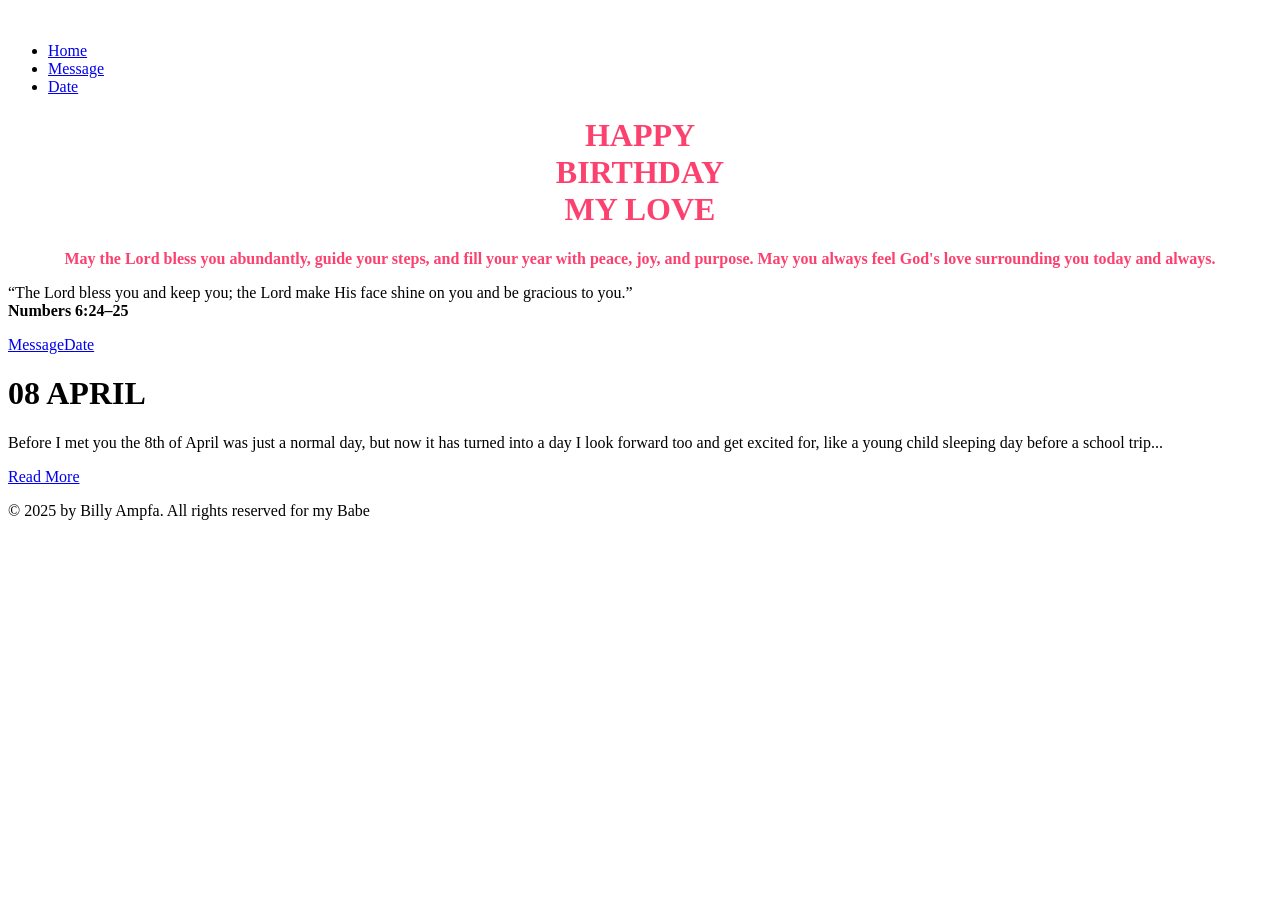
==== index.html @ ebf9ba05 "Initial website upload" ====
<!doctype html>
<!-- Website template by freewebsitetemplates.com -->
<html>
<head>
	<meta charset="UTF-8">
	<meta name="viewport" content="width=device-width, initial-scale=1.0">
	<title>Birthday Babe</title>
	<link rel="stylesheet" href="css/style.css" type="text/css">
	<link rel="stylesheet" type="text/css" href="css/mobile.css">
	<script src="js/mobile.js" type="text/javascript"></script>
</head>
<body>
	<div id="page">
		<div id="header">
			<div id="navigation">
				<span id="mobile-navigation">&nbsp;</span>
				<a href="index.html" class="logo"><img src="images/logo1.png" alt=""></a>
				<ul id="menu">
					<li class="selected">
						<a href="index.html">Home</a>
					</li>
					<li>
						<a href="about.html">Message</a>
					</li>
					 
					<li>
						<a href="blog.html">Date</a>
					</li>
				</ul>
			</div>
		</div>
		<div id="body" class="home">
			<div class="header">
				<div>
					<h1 style="color: #FC416F; text-align: center; font-family: cursive;">
					HAPPY<br>BIRTHDAY<br>MY LOVE
					</h1>
					<p style="color: #FC416F; text-align: center; font-family: cursive;"><b><b>May the Lord bless you abundantly</b>, guide your steps, and fill your year with peace, joy, and purpose. <b>May you always feel God's love</b> surrounding you today and always.</b></p>
					<p>“The Lord bless you and keep you; the Lord make His face shine on you and be gracious to you.”<br><strong>Numbers 6:24–25</strong></p>
					<span><a href="about.html" class="email">Message</a><a href="blog.html" class="signup">Date</a></span>
					
					<!-- <img src="images/runner1.png" alt=""> -->
					
				</div>
			</div>
			<div class="body">
				<div>
					<h1>08 APRIL</h1>
					<p>Before I met you the 8th of April was just a normal day, but now it has turned into a day I look forward too and get excited for, like a young child sleeping day before a school trip...</p>
					<a href="about.html" class="more">Read More</a>
				</div>
			</div>
		</div>
		<div id="footer">
			<div>
			<p>&copy; 2025 by Billy Ampfa. All rights reserved for my Babe</p>
			</div>
		</div>
	</div>
</body>
</html>
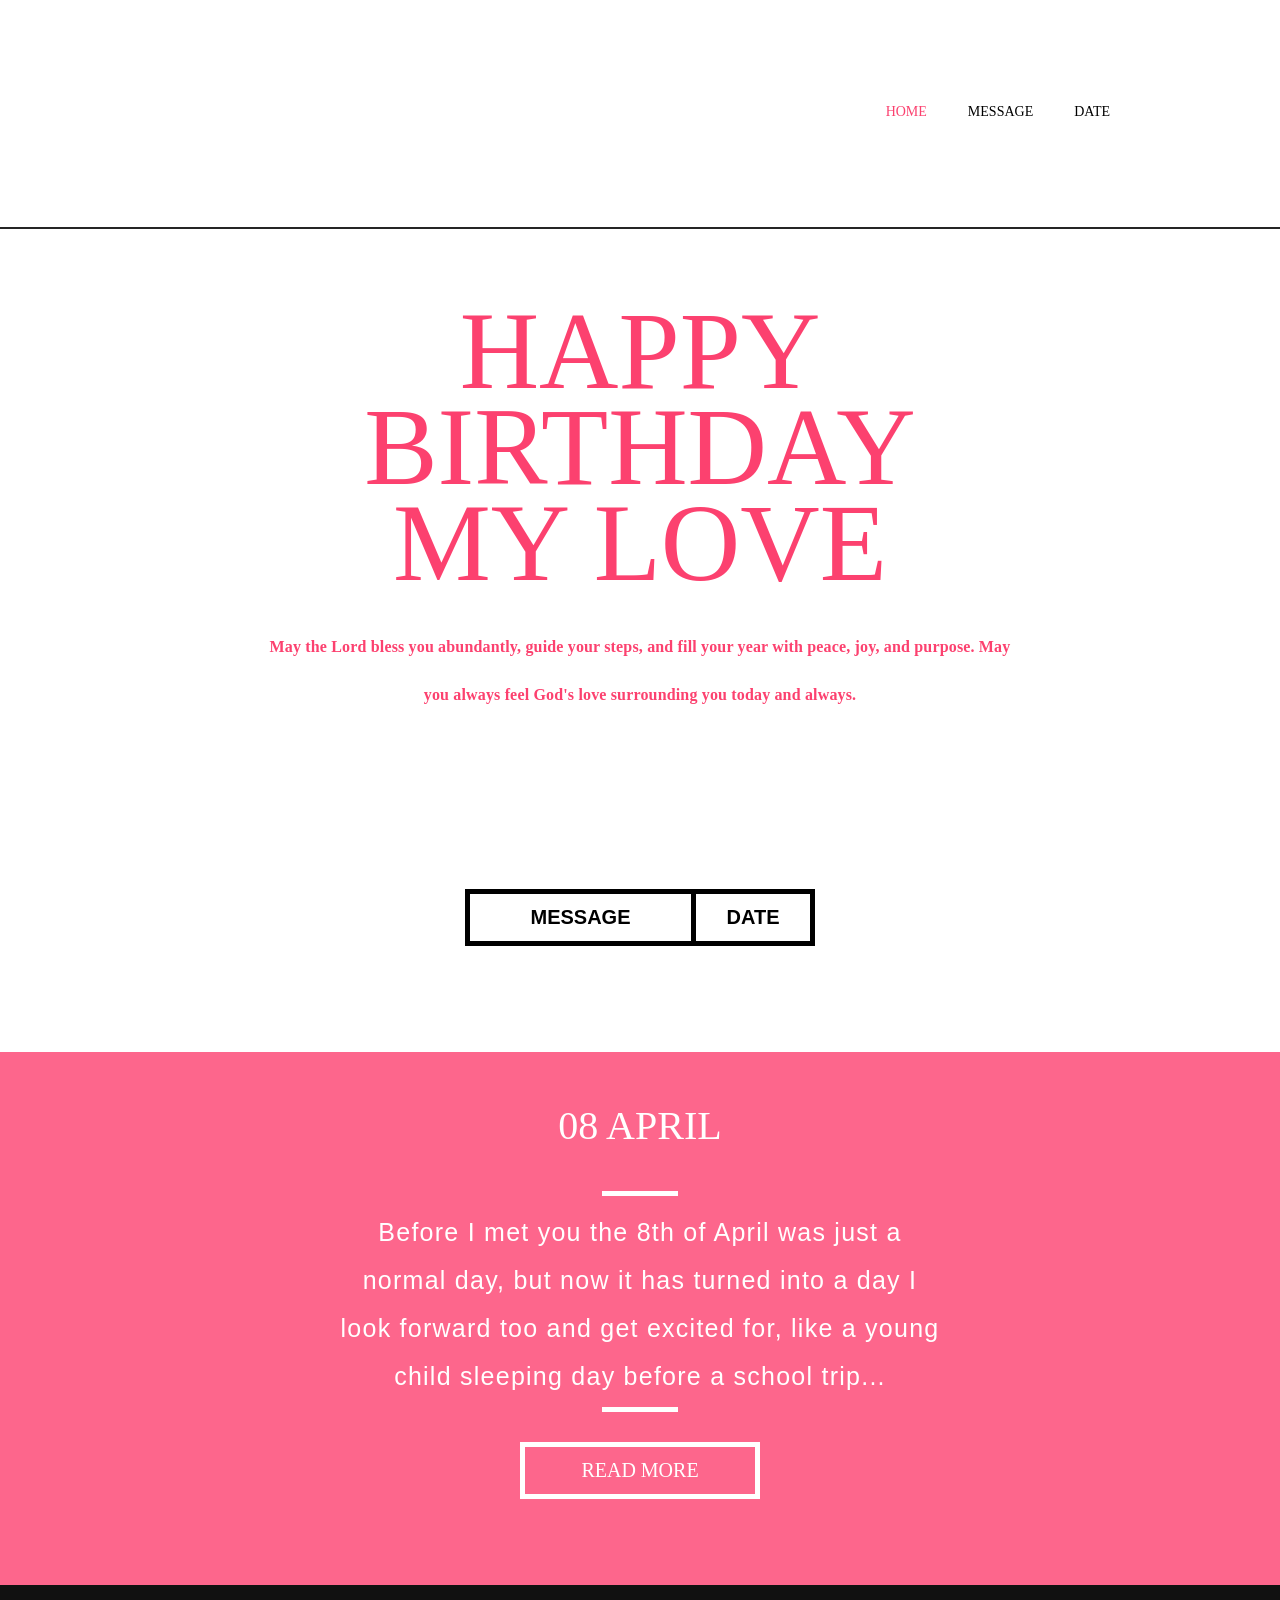
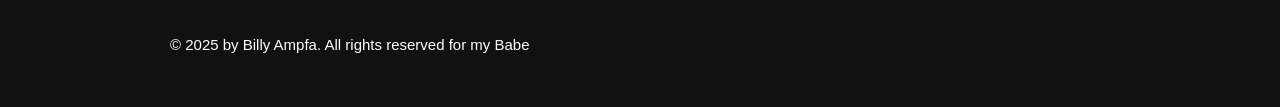
==== commit e46599e9: "Final Commit" ====
--- a/index.html
+++ b/index.html
@@ -5,16 +5,16 @@
 	<meta charset="UTF-8">
 	<meta name="viewport" content="width=device-width, initial-scale=1.0">
 	<title>Birthday Babe</title>
-	<link rel="stylesheet" href="css/style.css" type="text/css">
-	<link rel="stylesheet" type="text/css" href="css/mobile.css">
-	<script src="js/mobile.js" type="text/javascript"></script>
+	<link rel="stylesheet" href="style.css" type="text/css">
+	<link rel="stylesheet" type="text/css" href="mobile.css">
+	<script src="mobile.js" type="text/javascript"></script>
 </head>
 <body>
 	<div id="page">
 		<div id="header">
 			<div id="navigation">
 				<span id="mobile-navigation">&nbsp;</span>
-				<a href="index.html" class="logo"><img src="images/logo1.png" alt=""></a>
+				<a href="index.html" class="logo"><img src="logo1.png" alt=""></a>
 				<ul id="menu">
 					<li class="selected">
 						<a href="index.html">Home</a>
@@ -39,7 +39,7 @@
 					<p>“The Lord bless you and keep you; the Lord make His face shine on you and be gracious to you.”<br><strong>Numbers 6:24–25</strong></p>
 					<span><a href="about.html" class="email">Message</a><a href="blog.html" class="signup">Date</a></span>
 					
-					<!-- <img src="images/runner1.png" alt=""> -->
+					<!-- <img src="runner1.png" alt=""> -->
 					
 				</div>
 			</div>
--- a/style.css
+++ b/style.css
@@ -0,0 +1,729 @@
+/* Website template by freewebsitetemplates.com */
+body {
+	margin: 0;
+	padding: 0;
+	position: relative;
+	width: auto;
+}
+body #page {
+	margin: 0;
+	overflow: hidden;
+	padding: 0;
+	width: auto;
+}
+a {
+	text-decoration: none;
+	outline: none;
+}
+a:active {
+	background: none;
+}
+img {
+	border: none;
+}
+/*----------------------------------------header-styles---------------------------------------*/
+#header {
+	margin: 0;
+	padding: 0;
+	position: relative;
+	width: 100%;
+}
+#header div {
+	margin: 0 auto;
+    max-width: 940px;
+    min-height: 227px;
+    padding: 0 10px;
+}
+#header div a.logo {
+	display: block;
+    float: left;
+    height: 106px;
+    margin: 44px 0 0;
+    padding: 0;
+    width: 320px;
+}
+#header div a.logo img {
+	display: block;
+	margin: 0;
+	padding: 0;
+	width: auto;
+}
+#header div ul {
+	display: block;
+    float: right;
+    list-style: none outside none;
+    margin: 0 auto;
+    max-width: 501px;
+    padding: 102px 0 20px;
+    text-align: center;
+}
+#header div ul li {
+	display: inline-block;
+	*float: left; /* Needed for IE7 and old versions */
+	margin: 0 0 0 37px;
+	padding: 0;
+	width: auto;
+}
+#header div ul li a {
+	color: #000000;
+	font-family: "Arial Black";
+	font-size: 14px;
+	font-weight: normal;
+	line-height: 14px;
+	margin: 0;
+	padding: 0;
+	text-align: center;
+	text-transform: uppercase;
+	width: auto;
+}
+#header div ul li.selected a, #header div ul li.selected a:hover {
+	color: #fb416f;
+}
+#header div ul li a:hover {
+	color: #16ab88;
+}
+#header div ul li ul {
+	display: none;
+}
+#header span#mobile-navigation, #header span#mobile-submenu, #header div ul li ul {
+	display: none;
+}
+/*----------------------------------------body-home-styles---------------------------------------*/
+#body {
+	background: url(bg-home1.png) no-repeat center top;
+	border-top: 2px solid #252525;
+	margin: 0;
+	overflow: hidden;
+	padding: 0;
+	position: relative;
+	width: 100%;
+}
+#body.home div {
+	background: none;
+	margin: 0;
+	max-width: none;
+	padding: 0 0 54px;
+	width: 100%;
+}
+#body.home div.header div {
+	background: none;
+	margin: 0 auto;
+	max-width: 960px;
+	padding: 74px 0 0;
+}
+#body.home div.header div h1 {
+	background: none;
+	color: #000000;
+	display: block;
+	font-family: 'Arial Black';
+	font-size: 110px;
+	font-weight: normal;
+	line-height: 96px;
+	margin: 0 auto 32px;
+	padding: 0;
+	text-align: center;
+	text-transform: uppercase;
+	width: 89.5833%;
+}
+#body.home div.header div span {
+	display: block;
+	margin: 0 auto 52px;
+	max-width: 350px;
+	overflow: hidden;
+	padding: 0;
+	width: 37.4583%;
+}
+#body.home div.header div span a.email {
+	border: 5px solid #000000;
+	color: #000000;
+	display: block;
+	float: left;
+	font-family: Arial;
+	font-size: 20px;
+	font-weight: bold;
+	height: 47px;
+	line-height: 47px;
+	margin: 0;
+	padding: 0;
+	text-align: center;
+	text-transform: uppercase;
+	width: 63.142857142857%;
+}
+#body.home div.header div span a.signup {
+	border: 5px solid #000000;
+	border-left: none;
+	color: #000000;
+	display: block;
+	float: left;
+	font-family: Arial;
+	font-size: 20px;
+	font-weight: bold;
+	height: 47px;
+	line-height: 47px;
+	margin: 0;
+	padding: 0;
+	text-align: center;
+	text-transform: uppercase;
+	width: 32.571428571429%;
+}
+#body.home div.header div img {
+	display: block;
+	margin: 0 auto;
+	padding: 0;
+	width: 97.9167%;
+}
+#body.home div.body {
+	background: url(bg-transparent1.png) repeat;
+	margin: 0;
+	padding: 0;
+	width: 100%;
+}
+#body.home div.body div {
+	background: none;
+	margin: 0 auto;
+	max-width: 960px;
+	padding: 54px 0 86px;
+}
+#body.home div.body div h1 {
+	background: url(bg-border1.gif) no-repeat center bottom;
+	color: #FFFFFF;
+	font-family: 'Arial Black';
+	font-size: 40px;
+	font-weight: normal;
+	line-height: 40px;
+	margin: 0;
+	padding: 0 0 50px;
+	text-align: center;
+	text-transform: uppercase;
+}
+#body.home div.body div p {
+	background: url(bg-border1.gif) no-repeat center bottom;
+	color: #FFFFFF;
+	display: block;
+	font-family: Arial;
+	font-size: 25px;
+	font-weight: normal;
+	letter-spacing: 0.05em;
+	line-height: 48px;
+	margin: 12px auto 0;
+	padding: 0 0 12px;
+	text-align: center;
+	width: 63.6458%;
+}
+#body.home div.body div p a {
+	color: #ffffff;
+	font-family: Arial;
+	font-size: 25px;
+	font-weight: normal;
+	line-height: 48px;
+	margin: 0;
+	padding: 0;
+	text-decoration: underline;
+}
+#body.home div.body div p a:hover {
+	color: #fc416f;
+}
+#body.home div.body div a.more {
+	border: 5px solid #FFFFFF;
+	color: #FFFFFF;
+	display: block;
+	font-family: 'Arial Black';
+	font-size: 20px;
+	font-weight: normal;
+	height: 47px;
+	line-height: 47px;
+	margin: 30px auto 0;
+	padding: 0;
+	text-align: center;
+	text-transform: uppercase;
+	width: 230px;
+}
+#body.home div.body div a.more:hover {
+	background-color: #ffffff;
+	color: #fb416f;
+}
+/*----------------------------------------body-styles---------------------------------------*/
+#body div {
+	background: url(bg-transparent2.png) repeat;
+	margin: 0 auto;
+	max-width: 960px;
+	overflow: hidden;
+	padding: 58px 0 4px;
+}
+#body.running div {
+	padding: 58px 0 161px;
+}
+#body div h1 {
+	background: url(bg-border2.gif) no-repeat center bottom;
+	color: #FC416F;
+	font-family: 'Arial Black';
+	font-size: 40px;
+	font-weight: normal;
+	line-height: 40px;
+	margin: 0;
+	padding: 0 0 20px;
+	text-align: center;
+	text-transform: uppercase;
+}
+#body div img {
+	display: block;
+	margin: 68px auto 47px;
+	padding: 0;
+	width: auto;
+}
+#body.runningsinglepost div img {
+	display: block;
+	margin: 68px auto 73px;
+	padding: 0;
+	width: auto;
+}
+#body.runningsinglepost div h3 {
+	padding: 17px 0 0;
+}
+#body.runningsinglepost div h3 span {
+	padding: 0 0 12px;
+}
+#body.runningsinglepost div p {
+	margin: 0 auto 10px;
+}
+#body div p {
+	color: #FFFFFF;
+	display: block;
+	font-family: Arial;
+	font-size: 16px;
+	font-weight: normal;
+	letter-spacing: 0.01em;
+	line-height: 48px;
+	margin: 0 auto 37px;
+	padding: 0;
+	text-align: center;
+	width: 765px;
+}
+#body div p span {
+	color: #FFFFFF;
+	display: block;
+	font-family: Arial;
+	font-size: 16px;
+	font-style: italic;
+	font-weight: normal;
+	letter-spacing: 0.03em;
+	line-height: 48px;
+	padding: 39px 0;
+}
+#body div p span a {
+	color: #FFFFFF;
+	font-family: Arial;
+	font-size: 16px;
+	font-style: italic;
+	font-weight: bold;
+	line-height: 48px;
+}
+#body div p a {
+	color: #ffffff;
+	font-family: Arial;
+	font-size: 16px;
+	font-weight: normal;
+	line-height: 48px;
+	margin: 0;
+	padding: 0;
+	text-decoration: underline;
+}
+#body div p a:hover {
+	color: #fc416f;
+}
+#body div h2 {
+	color: #FFFFFF;
+	font-family: arial;
+	font-size: 20px;
+	font-weight: normal;
+	line-height: 20px;
+	margin: 0 0 15px;
+	padding: 0;
+	text-align: center;
+	text-transform: none;
+}
+#body div ul.gallery {
+	display: inline-block;
+	list-style: none outside none;
+	margin: 0 0 76px;
+	max-width: none;
+	padding: 72px 0 0;
+	width: 100%;
+}
+#body div ul.gallery li {
+	border: none;
+	float: left;
+	margin: 0 10px;
+	padding: 0;
+	width: 300px;
+}
+#body div ul.gallery li a {
+	display: block;
+	margin: 0;
+	padding: 0;
+	width: auto;
+}
+#body div ul.gallery li a img {
+	display: block;
+	float: none;
+	margin: 0 auto;
+	padding: 0;
+	width: auto;
+}
+#body div h3 {
+	background: url(bg-border1.gif) no-repeat center top;
+	color: #FFFFFF;
+	display: block;
+	font-family: Arial;
+	font-size: 25px;
+	font-weight: bold;
+	letter-spacing: 0.02em;
+	line-height: 48px;
+	margin: 0 auto 15px;
+	padding: 18px 0 0;
+	text-align: center;
+	width: 611px;
+}
+#body div h3 span {
+	background: url(bg-border1.gif) no-repeat center bottom;
+	display: block;
+	margin: 0;
+	padding: 0 0 11px;
+	width: auto;
+}
+#body.running div p {
+	margin: 0 auto 48px;
+}
+#body div ul {
+	display: inline-block;
+	list-style: none outside none;
+	margin: 0;
+	max-width: 780px;
+	padding: 72px 90px 49px;
+}
+#body div ul li:first-child {
+	border: none;
+	padding: 0 0 0 0;
+}
+#body div ul li {
+	border-top: 2px solid #363636;
+	display: block;
+	margin: 0;
+	overflow: hidden;
+	padding: 40px 0 0;
+	width: auto;
+}
+#body div ul li img {
+	display: block;
+	float: left;
+	margin: 0 28px 0 0;
+	padding: 0;
+	width: auto;
+}
+#body div ul li div {
+	background: none;
+	float: left;
+	margin: 0;
+	max-width: none;
+	overflow: hidden;
+	padding: 6px 0 0;
+	width: 522px;
+}
+#body div ul li div h1 {
+	background: none;
+	color: #FFFFFF;
+	font-family: Arial;
+	font-size: 25px;
+	font-weight: normal;
+	line-height: 30px;
+	margin: 0 0 16px;
+	padding: 0;
+	text-align: left;
+	text-transform: uppercase;
+	width: auto;
+}
+#body div ul li div p {
+	color: #FFFFFF;
+	font-family: Arial;
+	font-size: 16px;
+	font-weight: normal;
+	letter-spacing: 0.01em;
+	line-height: 48px;
+	margin: 0 0 6px;
+	padding: 0;
+	text-align: left;
+	width: auto;
+}
+#body div ul li div p a {
+	color: #ffffff;
+	font-family: Arial;
+	font-size: 16px;
+	font-weight: normal;
+	line-height: 48px;
+	margin: 0;
+	padding: 0;
+	text-decoration: underline;
+}
+#body div ul li div p a:hover {
+	color: #fc416f;
+}
+#body div ul li div a.more {
+	border: 2px solid #FFFFFF;
+	color: #FFFFFF;
+	display: block;
+	float: left;
+	font-family: Arial;
+	font-size: 14px;
+	font-weight: normal;
+	height: 34px;
+	line-height: 34px;
+	margin: 0 0 40px;
+	padding: 0;
+	text-align: center;
+	text-transform: uppercase;
+	width: 136px;
+}
+#body div ul li div a.more:hover {
+	background-color: #fc416f;
+	border: none;
+	height: 38px;
+	line-height: 38px;
+	width: 140px;
+}
+#body.contact div img {
+	display: block;
+	margin: 70px auto 37px;
+	padding: 0;
+	width: auto;
+}
+#body.contact div h2 {
+	font-weight: bold;
+	margin: 0 auto 18px;
+	text-transform: uppercase;
+}
+#body.contact div p, #body.contact div a {
+	color: #FFFFFF;
+	display: block;
+	font-family: Arial;
+	font-size: 16px;
+	font-weight: normal;
+	letter-spacing: 0.01em;
+	line-height: 18px;
+	margin: 0 auto 22px;
+	padding: 0;
+	text-align: center;
+	width: 355px;
+}
+#body.contact div p a {
+	color: #FFFFFF;
+	font-family: Arial;
+	font-size: 16px;
+	font-weight: normal;
+	line-height: 48px;
+	margin: 0 auto 37px;
+	padding: 0;
+	text-decoration: underline;
+}
+#body.contact div p a:hover {
+	color: #fc416f;
+}
+#body.contact div h4 {
+	background: url(bg-border1.gif) no-repeat center bottom;
+	color: #FFFFFF;
+	font-family: 'Arial Black';
+	font-size: 30px;
+	font-weight: normal;
+	line-height: 30px;
+	margin: 0;
+	padding: 14px 0 29px;
+	text-align: center;
+	text-transform: uppercase;
+}
+#body.contact div form {
+	display: block;
+	margin: 0 auto;
+	overflow: hidden;
+	padding: 36px 0 0;
+	width: 503px;
+}
+#body.contact div form input {
+	background: none;
+	border: 2px solid #FFFFFF;
+	color: #FFFFFF;
+	display: block;
+	font-family: Arial;
+	font-size: 18px;
+	font-weight: normal;
+	height: 39px;
+	line-height: 43px;
+	margin: 0 0 17px;
+	padding: 0 4px;
+	text-align: center;
+	text-transform: uppercase;
+	width: 491px;
+}
+#body.contact div form textarea {
+	background: none;
+	border: 2px solid #FFFFFF;
+	color: #FFFFFF;
+	display: block;
+	font-family: Arial;
+	font-size: 18px;
+	font-weight: normal;
+	height: 87px;
+	line-height: 24px;
+	margin: 0 0 22px;
+	overflow: auto;
+	padding: 7px 4px 0;
+	resize: none;
+	text-align: center;
+	text-transform: uppercase;
+	width: 491px;
+}
+#body.contact div form input#submit {
+	background: none;
+	border: 2px solid #FFFFFF;
+	color: #FFFFFF;
+	cursor: pointer;
+	display: block;
+	font-family: Arial;
+	font-size: 18px;
+	font-weight: bold;
+	height: 43px;
+	line-height: 43px;
+	margin: 0 auto 16px;
+	padding: 0;
+	text-align: center;
+	text-transform: uppercase;
+	width: 143px;
+}
+#body.contact div form input#submit:hover {
+	background-color: #fb416f;
+	border: none;
+	height: 43px;
+	width: 143px;
+}
+#body.blogsinglepost div img {
+	display: block;
+	float: left;
+	margin: 72px 28px 0 90px;
+	padding: 0;
+	width: auto;
+}
+#body.blogsinglepost div div {
+	background: none;
+	float: left;
+	margin: 76px 0 0;
+	max-width: none;
+	padding: 0 0 349px;
+	width: 522px;
+}
+#body.blogsinglepost div div h1 {
+	background: none;
+	color: #FFFFFF;
+	font-family: Arial;
+	font-size: 25px;
+	font-weight: bold;
+	letter-spacing: 0.03em;
+	line-height: 25px;
+	margin: 0 0 13px;
+	padding: 0;
+	text-align: left;
+	text-transform: uppercase;
+}
+#body.blogsinglepost div div p {
+	color: #FFFFFF;
+	font-family: Arial;
+	font-size: 16px;
+	font-weight: normal;
+	letter-spacing: 0.01em;
+	line-height: 48px;
+	margin: 0 0 48px;
+	padding: 0;
+	text-align: left;
+	width: auto;
+}
+#body.blogsinglepost div div p a {
+	color: #ffffff;
+	font-family: Arial;
+	font-size: 16px;
+	font-weight: normal;
+	line-height: 48px;
+	margin: 0;
+	padding: 0;
+	text-decoration: underline;
+}
+#body.blogsinglepost div div p a:hover {
+	color: #fc416f;
+}
+/*----------------------------------------footer-styles---------------------------------------*/
+#footer {
+	background-color: #111111;
+	margin: 0;
+	min-height: 122px;
+	padding: 0;
+	width: 100%;
+}
+#footer div {
+	margin: 0 auto;
+	max-width: 940px;
+	overflow: hidden;
+	padding: 47px 10px 42px;
+}
+#footer div p {
+	color: #FFFFFF;
+	float: left;
+	font-family: Arial;
+	font-size: 15px;
+	font-weight: normal;
+	line-height: 15px;
+	margin: 0;
+	padding: 5px 0 0;
+	text-align: left;
+	text-transform: none;
+	width: 400px;
+}
+#footer div .connect {
+	display: block;
+	float: right;
+	height: 32px;
+	margin: 0;
+	overflow: hidden;
+	padding: 0;
+	width: 154px;
+}
+#footer div .connect a {
+	background: url(icons.png) no-repeat;
+	display: block;
+	float: left;
+	height: 28px;
+	margin: 0 7px;
+	padding: 0;
+	text-indent: -99999px;
+	width: 28px;
+}
+#footer div .connect a.facebook {
+	background-position: 0 0;
+}
+#footer div .connect a.googleplus {
+	background-position: 0 -30px;
+}
+#footer div .connect a.pinterest {
+	background-position: 0 -60px;
+	margin: 0;
+}
+#footer div .connect a.twitter {
+	background-position: 0 -90px;
+}
+#footer div .connect a.facebook:hover {
+	background-position: -30px 0;
+}
+#footer div .connect a.googleplus:hover {
+	background-position: -30px -30px;
+}
+#footer div .connect a.pinterest:hover {
+	background-position: -30px -60px;
+}
+#footer div .connect a.twitter:hover {
+	background-position: -30px -90px;
+}
--- a/mobile.css
+++ b/mobile.css
@@ -0,0 +1,317 @@
+/* Website template by freewebsitetemplates.com */
+@media only screen and (min-width : 320px) and (max-width : 568px) {
+html {
+	-webkit-text-size-adjust: none;
+}
+img {
+	max-width: 100%;
+}
+#header {
+	width: 100%;
+}
+#header div {
+	min-height: 75px;
+	padding: 0;
+	width: 100%;
+}
+#header div ul {
+	width: 100%;
+}
+#header div a.logo {
+	display: block;
+    float: left;
+    height: auto;
+   margin: 5% 0 2% 8%;
+    padding: 0;
+    width: 40%;
+}
+#header span#mobile-navigation {
+	background: transparent url(mobile-menu.png) no-repeat;
+	display: block;
+	height: 50px;
+	margin: 0;
+	padding: 0 0 0 0;
+	position: absolute;
+	right: 6%;
+	top: 10px;
+	width: 50px;
+	z-index: 999;
+}
+#header div#navigation > ul {
+	background: rgba(255, 255, 255, 0.8);
+	border: 1px solid #000000;
+	display: none;
+	height: auto;
+	padding: 0;
+	position: absolute;
+	right: 6%;
+	top: 60px;
+	width: 88%;
+	z-index: 1000;
+}
+#header div#navigation > ul > li {
+	border-left: 0;
+	border-top: 1px solid #000000;
+	margin: 0;
+	padding: 0;
+	position: relative;
+	text-align: left;
+	width: 100%;
+}
+#header div#navigation > ul > li:first-child {
+	border-top: 0;
+}
+#header div#navigation > ul > li:hover {
+	background-color: transparent;
+}
+#header div#navigation ul li a {
+	color: #000000;
+	display: block;
+	font-family: Arial;
+	font-size: 1.125em;
+	font-weight: normal;
+	height: 3em;
+	line-height: 3.125em;
+	padding: 0 10px;
+	text-align: left;
+	text-shadow: none;
+}
+#header .mobile-submenu {
+	background: rgba(255, 255, 255, 0.8) url(mobile-expand.png) no-repeat center;
+	border-left: 1px solid #000000;
+	display: inline-block;
+	height: 3.4em;
+	position: absolute;
+	right: 0;
+	top: 0;
+	width: 50px;
+	z-index: 0;
+}
+#header div#navigation ul li ul {
+	border-top: 1px solid #000000;
+	padding: 0;
+	position: static;
+	right: 0;
+	text-align: left;
+	width: 100%;
+	z-index: 999;
+}
+#header div#navigation ul li ul, #header div#navigation ul li:hover ul {
+	display: none;
+}
+#header div#navigation ul li {
+	background: rgba(255, 255, 255, 0.8);
+}
+#header div#navigation ul li ul li {
+	background: rgba(255, 255, 255, 0.8);
+	border-top: 1px solid #000000;
+	display: block;
+	margin: 0;
+	padding: 0;
+	text-align: left;
+}
+#header div#navigation ul li ul li:first-child {
+	border: none;
+}
+#header div#navigation ul li ul li a {
+	background: rgba(255, 255, 255, 0.8);
+	color: #000000;
+	padding-left: 20px;
+	text-align: left;
+}
+#header div#navigation ul li:hover a, #header div#navigation ul li.selected a, #header div#navigation ul li:hover ul li a, #header div#navigation ul li:hover ul li a:hover, #header div#navigation ul li ul li.selected a {
+	display: block;
+}
+#header div#navigation ul li.selected > a {
+	background: rgba(248, 98, 130, 0.8);
+	color: #000000;
+}
+#body {
+	margin: 0;
+	padding: 0;
+	width: 100%;
+}
+#body.home {
+	margin: 0;
+	padding: 0;
+	width: 100%;
+}
+#body div {
+	margin: 0 auto;
+	padding: 10% 0 0 0;
+	width: 95%;
+}
+#body div.header div h1 {
+	font-family: Arial;
+	font-size: 46px;
+	font-weight: bolder;
+	line-height: 46px;
+	width: 100%;
+}
+#footer div .connect {
+	float: none;
+	margin: 0 auto;
+	width: 154px;
+}
+}
+@media only screen and (max-width : 568px) and (orientation : landscape) {
+#header div a.logo img {
+	margin: 5% 0 0 8%;
+	width: 80%;
+}
+}
+@media only screen and (max-width : 918px) {
+#body {
+	background-size: cover;
+}
+#body.home {
+	margin: 0 auto;
+	padding: 0;
+	width: 100%;
+}
+#body div {
+	margin: 0 auto;
+	padding: 10% 0 0 0;
+	width: 95%;
+}
+#body.home div.header div h1 {
+	font-family: Arial;
+	font-size: 48px;
+	font-weight: bold;
+	line-height: 48px;
+	width: 99%;
+}
+#body.home div.header div span {
+	width: 85%;
+}
+#body.home div.header div span a.email {
+	width: 56%;
+}
+#body.home div.header div span a.signup {
+	width: 36%;
+}
+#body.home div.body div h1 {
+	font-family: Arial;
+	font-size: 50px;
+	font-weight: bold;
+}
+#body.home div.body div p {
+	font-size: 20px;
+	line-height: 35px;
+	width: 90%;
+}
+#body.home div.body div a.more {
+	font-family: Arial;
+}
+#footer div {
+	margin: 0 auto;
+	width: 90%;
+}
+#footer div p {
+	float: none;
+	text-align: center;
+	width: 100%;
+}
+#footer div .connect {
+	float: none;
+	margin: 0 auto 18px;
+	max-width: none;
+	width: 154px;
+}
+#body div h1 {
+	font-family: Arial;
+	font-size: 35px;
+	font-weight: bold;
+	line-height: 35px;
+}
+#body div img {
+	width: 90%;
+}
+#body div p {
+	width: 90%;
+}
+#body.blogsinglepost div div h1 {
+	padding: 0 0 0 5%;
+}
+#body.blogsinglepost div div p {
+	display: block;
+	margin: 0 auto 48px;
+	width: 90%;
+}
+#body div h2 {
+	font-size: 24px;
+	font-weight: bold;
+	line-height: 30px;
+	margin: 0 auto;
+	width: 90%;
+}
+#body div ul.gallery li {
+	float: none;
+	margin: 0 0 10% 0;
+	width: 100%;
+}
+#body div ul.gallery li a img {
+	float: none;
+	width: 80%;
+}
+#body div h3 {
+	width: 90%;
+}
+#body div ul {
+	margin: 0;
+	max-width: none;
+	padding: 15% 0 0 0;
+	width: 100%;
+}
+#body div ul li {
+	margin: 0 auto;
+	width: 90%;
+}
+#body div ul li img, #body.blogsinglepost div img {
+	display: block;
+	float: none;
+	margin: 10% auto 10%;
+	width: 90%;
+}
+#body div ul li div, #body.blogsinglepost div div {
+	margin: 10% 0 0;
+	padding: 0 0 10%;
+	width: 100%;
+}
+#body div ul li div p {
+	line-height: 24px;
+	margin: 0 0 10% 0;
+}
+#body.contact div img {
+	display: block;
+	margin: 70px auto 37px;
+	padding: 0;
+	width: 90%;
+}
+#body.contact div p, #body.contact div a {
+	width: 90%;
+}
+#body.contact div h4 {
+	font-family: Arial;
+	font-weight: bold;
+}
+#body.contact div form {
+	display: block;
+	margin: 0 auto;
+	overflow: hidden;
+	padding: 36px 0 0;
+	width: 90%;
+}
+#body.contact div form input, #body.contact div form textarea {
+	-webkit-appearance: none;
+	border-radius: 0;
+	margin: 0 auto 10%;
+	width: 90%;
+}
+#body.runningsinglepost div img {
+	width: 90%;
+}
+#body.running div {
+	padding: 10% 0 10%;
+}
+}
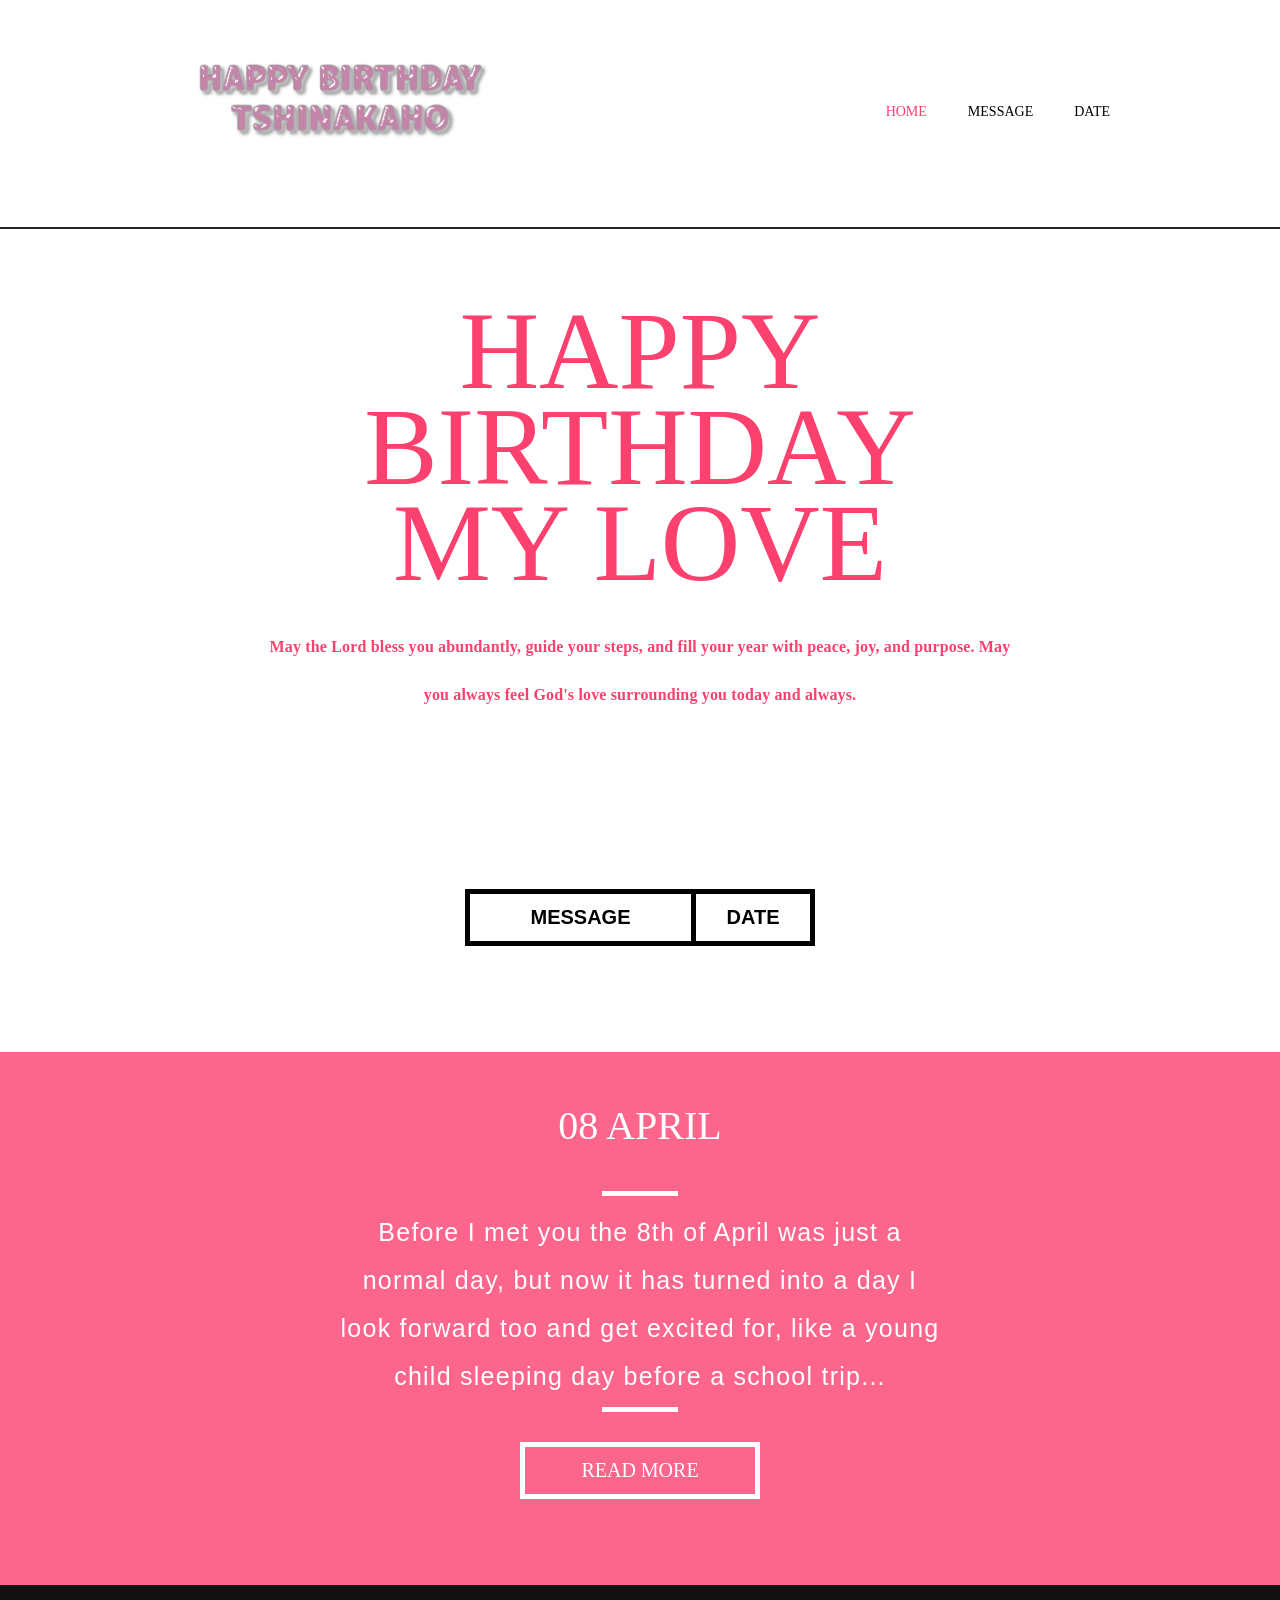
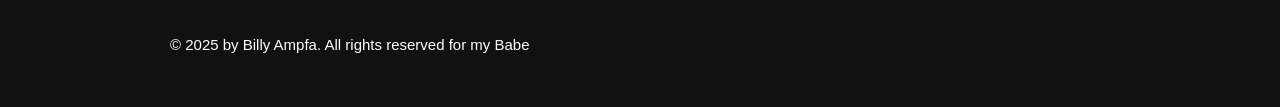
==== commit 1f1eed70: "Change logo image file extension from .png to .PNG" ====
--- a/index.html
+++ b/index.html
@@ -14,7 +14,7 @@
 		<div id="header">
 			<div id="navigation">
 				<span id="mobile-navigation">&nbsp;</span>
-				<a href="index.html" class="logo"><img src="logo1.png" alt=""></a>
+				<a href="index.html" class="logo"><img src="logo1.PNG" alt=""></a>
 				<ul id="menu">
 					<li class="selected">
 						<a href="index.html">Home</a>
